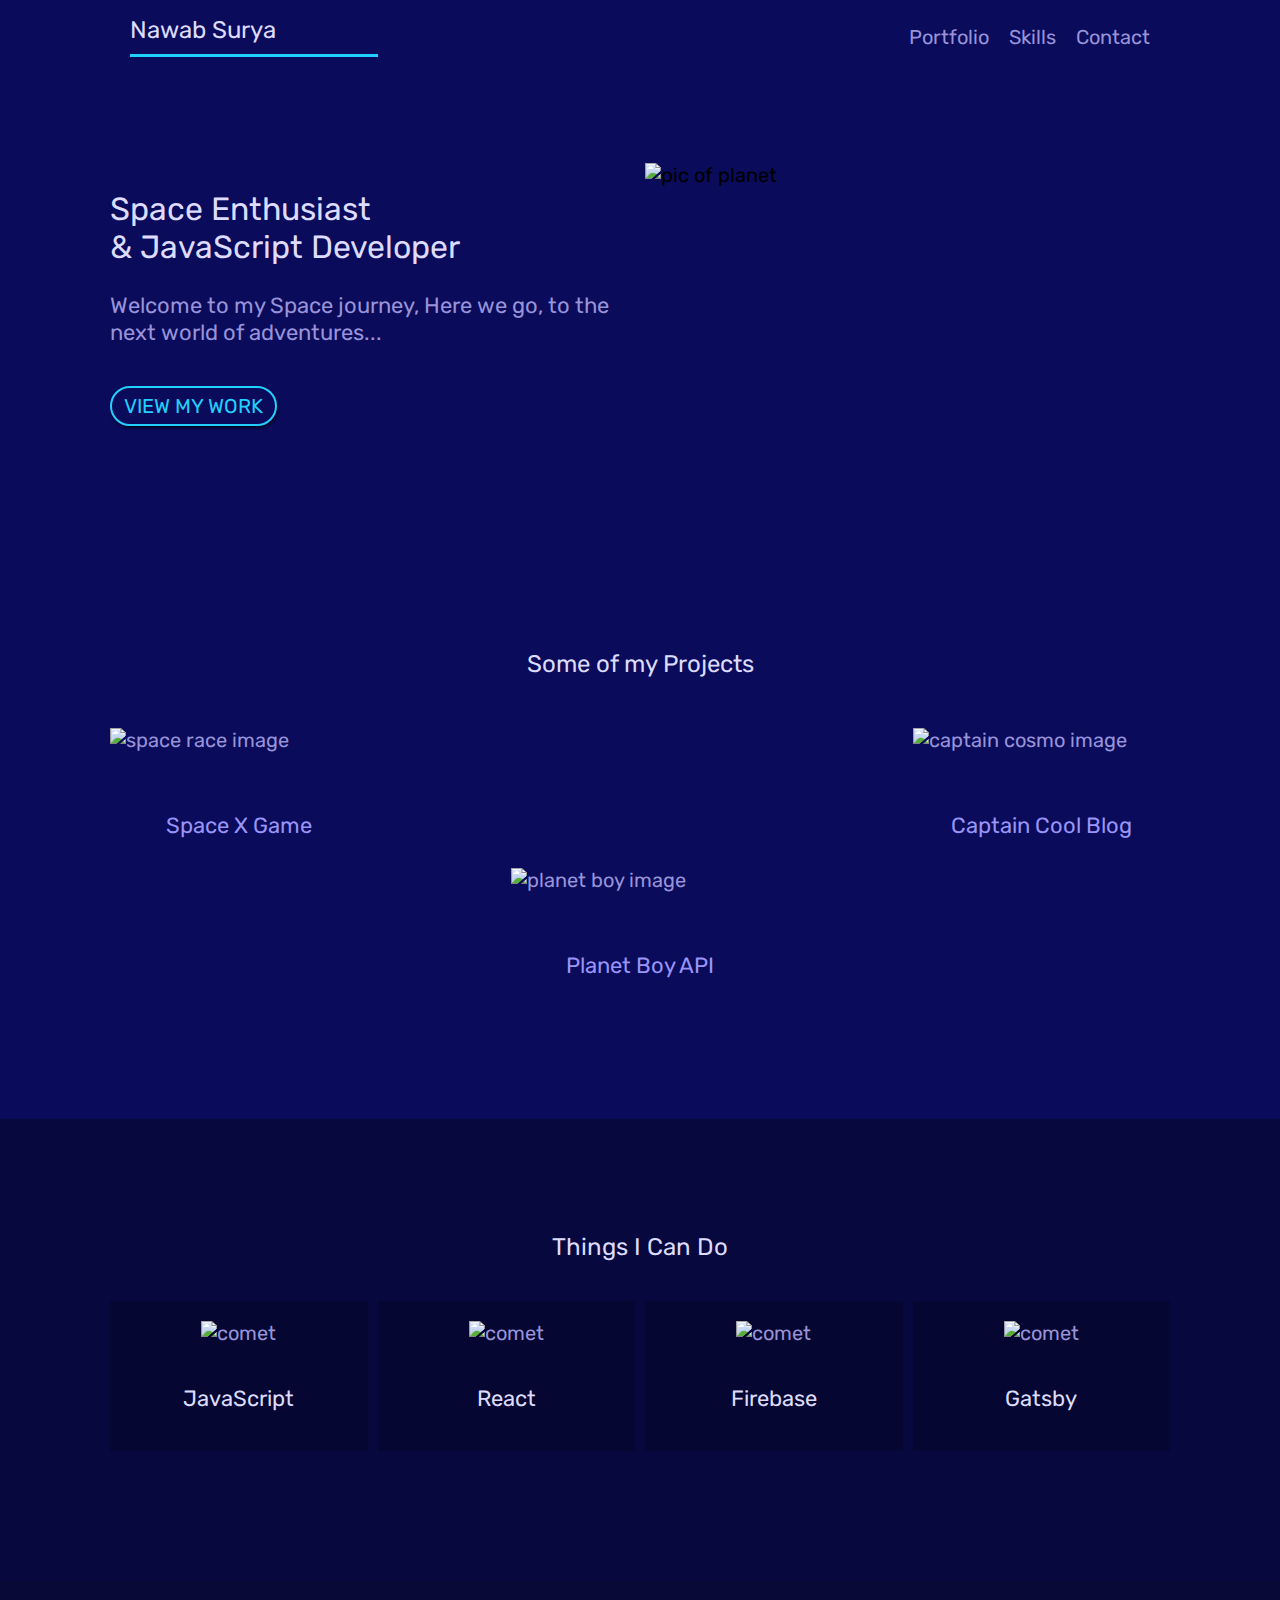
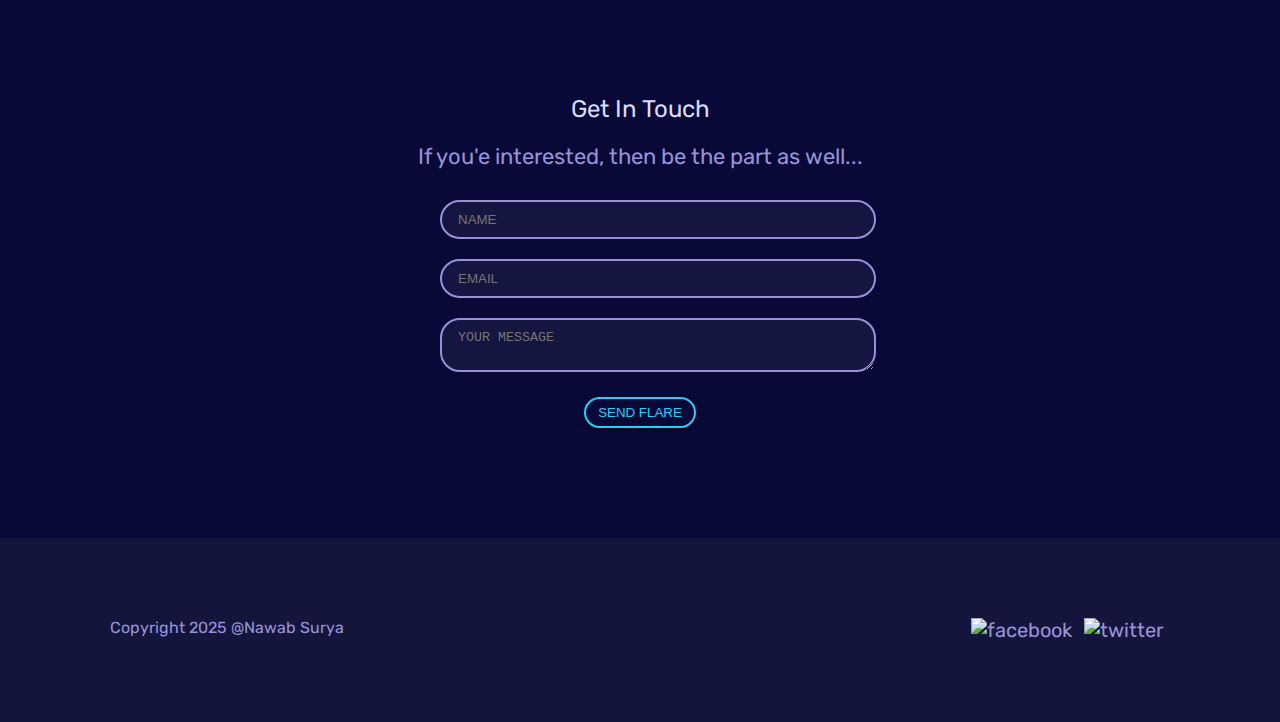
==== My Projects/Project 04/index.html @ 020aeadf "Add files via upload" ====
<!DOCTYPE html>
<html lang="en">
   <head>
      <meta charset="UTF-8" />
        <meta name="viewport" content="width=device-width, initial-scale=1.0" />
           <link rel="stylesheet" href="style.css" />
      <title>Cosmo Junkie</title>
    </head>
<body>
 <nav class="site-nav grid">
   <h1>Nawab Surya</h1>
      <ul>
        <li><a href="#portfolio">Portfolio</a></li>
           <li><a href="#skills">Skills</a></li>
        <li><a href="#contact">Contact</a></li>
      </ul>
    </nav>
    <section id="welcome" class="grid">
       <div class="welcome-text">
           <h2>Space Enthusiast<br />& JavaScript Developer</h2>
           <p class="leading">Welcome to my Space journey, Here we go, to the next world of adventures...</p>
         <a href="#portfolio" class="button">View my work</a>
      </div>
          <div class="welcome-img">
        <img src="https://i.ibb.co/kxPxsrv/trou-noir.png" alt="pic of planet">
      </div>
    </section>
    <section id="portfolio">
        <h3>Some of my Projects</h3>
           <div class="projects grid">
     <a href="#">
         <img src="https://i.ibb.co/tZBs4kv/capsule-spatiale.png" alt="space race image">
            <h4>Space X Game</h4>
     </a>
    <a href="#">
             <img src="https://i.ibb.co/sgWBR6M/saturne.png" alt="planet boy image">
           <h4>Planet Boy API</h4>
     </a>
        <a href="#">
           <img src="https://i.ibb.co/Q80kSPQ/astronaute.png" alt="captain cosmo image">
           <h4>Captain Cool Blog</h4>
        </a>
      </div>
    </section>
      <section id="skills">
         <h3>Things I Can Do</h3>
            <ul class="grid">
        <li>
          <img src="https://i.ibb.co/hXvFQTy/meteor2647400.png" alt="comet">
          <h4>JavaScript</h4>
        </li>
        <li>
          <img src="https://i.ibb.co/zJ69DMc/comet2534248.png" alt="comet">
          <h4>React</h4>
        </li>
        <li>
          <img src="https://i.ibb.co/0Y20t0c/comet2909923.png" alt="comet">
          <h4>Firebase</h4>
        </li>
        <li>
          <img src="https://i.ibb.co/c1nBk03/meteor.png" alt="comet">
          <h4>Gatsby</h4>
        </li>
      </ul>
      
    </section>
    <section id="contact">
      <h3>Get In Touch</h3>
         <p class="leading">If you'e interested, then be the part as well...</p>
           <form>
              <input type="text" placeholder='NAME'>
              <input type="email" placeholder='EMAIL'>
              <textarea placeholder='YOUR MESSAGE'></textarea>
          <button class="button">Send Flare</button>
        </form>
    </section>
    <footer>
       <div class="grid">
          <p class="copyright">Copyright 2025 @Nawab Surya</p>
          <ul class="social">
          <li><a href="#"><img src="https://raw.githubusercontent.com/iamshaunjp/responsive-css-grid-build/847f0a24fecf4aba7cd205a09b7a52b7924766cf/assets/icon_fb.svg" alt="facebook"></a></li>
          <li><a href="#"><img src="https://raw.githubusercontent.com/iamshaunjp/responsive-css-grid-build/847f0a24fecf4aba7cd205a09b7a52b7924766cf/assets/icon_tw.svg" alt="twitter"></a></li>
        </ul>
      </div>
    </footer>
  </body>
  </html>
</html>
---- My Projects/Project 04/style.css ----
@import url("https://fonts.googleapis.com/css2?family=Rubik&display=swap");

:root {
  --primary: #22d0ff;
  --secondary: #0a0b5b;
}

body,
p,
a,
ul,
li {
  margin: 0;
  padding: 0;
  text-decoration: none;
}
li {
  list-style-type: none;
}

body {
  background-color: var(--secondary);
  font-family: "Rubik", sans-serif;
  overflow-x: hidden;
}
.button {
  background: none;
  border: 2px solid var(--primary);
  color: var(--primary);
  padding: 6px 12px;
  border-radius: 20px;
  text-transform: uppercase;
  box-shadow: 1px 2px 3px rgba(0, 0, 0, 0.6);
  display: inline-block;
}
.button:hover {
  color: #222;
  background-color: var(--primary);
}
.button:active {
  outline: none;
}
input,
textarea {
  background-color: rgba(255, 255, 255, 0.05);
  color: #f2f2f2;
  padding: 10px 16px;
  border-radius: 20px;
  border: 2px solid #9893d8;
}


h1,
h2,
h3,
h4 {
  color: #dddbff;
  font-weight: normal;
}
p,
a,
li {
  color: #9893d8;
}
h1,
h3 {
  font-size: 1.2em;
}
h2 {
  font-size: 1.6em;
}
h4 {
  font-size: 1.1em;
}
.leading {
  font-size: 1.1em;
}

.grid {
  display: grid;
  grid-template-columns: repeat(8, 1fr);
  gap: 10px;
}

.site-nav {
  margin: 0 20px;
}
.site-nav ul {
  display: none;
}
.site-nav h1 {
  grid-column: 1/4;
  grid-row: 1;
  padding-bottom: 10px;
  border-bottom: 3px solid var(--primary);
}

#welcome {
  padding: 0 20px 20px 20px;
}
.welcome-text {
  grid-column: 1/6;
}
.welcome-img {
  grid-column: 6/9;
}
.welcome-img img {
  width: 200%;
}
.welcome-text a {
  margin: 20px 0;
}

#portfolio {
  background: url(https://github.com/iamshaunjp/responsive-css-grid-build/blob/lesson-2/assets/square_bg.png?raw=true)
    bottom/cover no-repeat;
  padding: 30px 20px;
}
#portfolio h3 {
  text-align: center;
  margin-bottom: 0;
}
.projects a {
  grid-column: 1/9;
  margin: 20px 0;
  display: flex;
}
.projects a * {
  margin: 0 20px;
  max-width: 40%;
  align-self: center;
}
.projects h4 {
  color: #9994f7;
}

#skills {
  padding: 30px 20px;
  background-color: #07083e;
}
#skills h3 {
  text-align: center;
}
#skills ul {
  margin: 40px 0;
}
#skills li {
  padding: 10px;
  background-color: rgba(0, 0, 0, 0.2);
  grid-column: span 4;
  text-align: center;
}
#skills img {
  height: 80px;
  margin: 10px auto;
}

#contact {
  padding: 30px 20px;
  background: #080936;
}
#contact h3,
#contact p {
  text-align: center;
  margin-bottom: 0;
}
#contact form {
  width: 80%;
  max-width: 400px;
  margin: 20px auto;
  text-align: center;
}
#contact input,
#contact textarea {
  width: 100%;
  margin: 10px 0;
}
#contact .button {
  margin-top: 10px;
}

footer {
  padding: 30px 20px;
  background-color: #14153d;
  background-image: url(https://i.ibb.co/Fsc8R8H/satellite.png);
  background-size: 15%;
  background-repeat: no-repeat;
  background-position: bottom center;
}
footer .copyright {
  grid-column: 1/3;
  font-size: 0.8em;
}
footer .social {
  grid-column: 7/9;
  display: flex;
  justify-content: flex-end;
}
footer li {
  margin: 0 6px;
}
footer img {
  width: 20px;
}

@media screen and (min-width: 620px) {
  .welcome-text {
    grid-column: 1/5;
  }
  .welcome-img {
    grid-column: 5/9;
  }
  .welcome-img img {
    width: 100%;
  }

  .projects {
    margin-top: 40px;
  }
  .projects a {
    grid-column: span 4;
    display: block;
    margin: 20px 0;
  }
  .projects a:last-child {
    grid-column: 3/7;
  }
  .projects a * {
    max-width: 60%;
    margin: 10px 20%;
  }
  .projects h4 {
    text-align: center;
  }

  #skills {
    padding: 30px 100px;
  }

  footer {
    padding: 40px 10px;
    background-size: 11%;
  }
}

@media screen and (min-width: 960px) {
  body {
    font-size: 1.125rem;
  }
  .grid {
    width: 100%;
    max-width: 1060px;
    margin: 0 auto;
    box-sizing: border-box;
  }

  .site-nav {
    padding: 0 20px;
  }
  .site-nav h1 {
    grid-column: 1/3;
  }
  .site-nav ul {
    display: flex;
    grid-column: 6/9;
    justify-content: flex-end;
    align-self: center;
  }
  .site-nav li {
    margin-left: 20px;
  }

  .welcome-text {
    align-self: center;
  }
  #welcome {
    padding-bottom: 40px;
  }
  .leading {
    margin: 20px 0;
  }

  .projects a:nth-child(1) {
    grid-column: 2/4;
  }
  .projects a:nth-child(2) {
    grid-column: 4/6;
    padding-top: 140px;
  }
  .projects a:nth-child(3) {
    grid-column: 6/8;
  }
  .projects a * {
    margin: 10px 10%;
    max-width: 80%;
  }

  #skills {
    padding: 30px 20px;
  }
  #skills ul {
    margin: 40px auto;
  }
  #skills li {
    grid-column: span 2;
  }

  footer {
    padding: 60px 20px;
  }
}

@media screen and (min-width: 1200px) {
  body {
    font-size: 1.25rem;
  }
  #welcome,
  #portfolio,
  #skills,
  #contact {
    padding: 90px 0;
  }

  .projects a:nth-child(1) {
    grid-column: 1/3;
  }
  .projects a:nth-child(3) {
    grid-column: 7/9;
  }
  .projects a * {
    margin: 30px 0;
    max-width: 100%;
  }

  footer {
    padding: 80px 0;
  }
  footer img {
    width: 30px;
  }
}
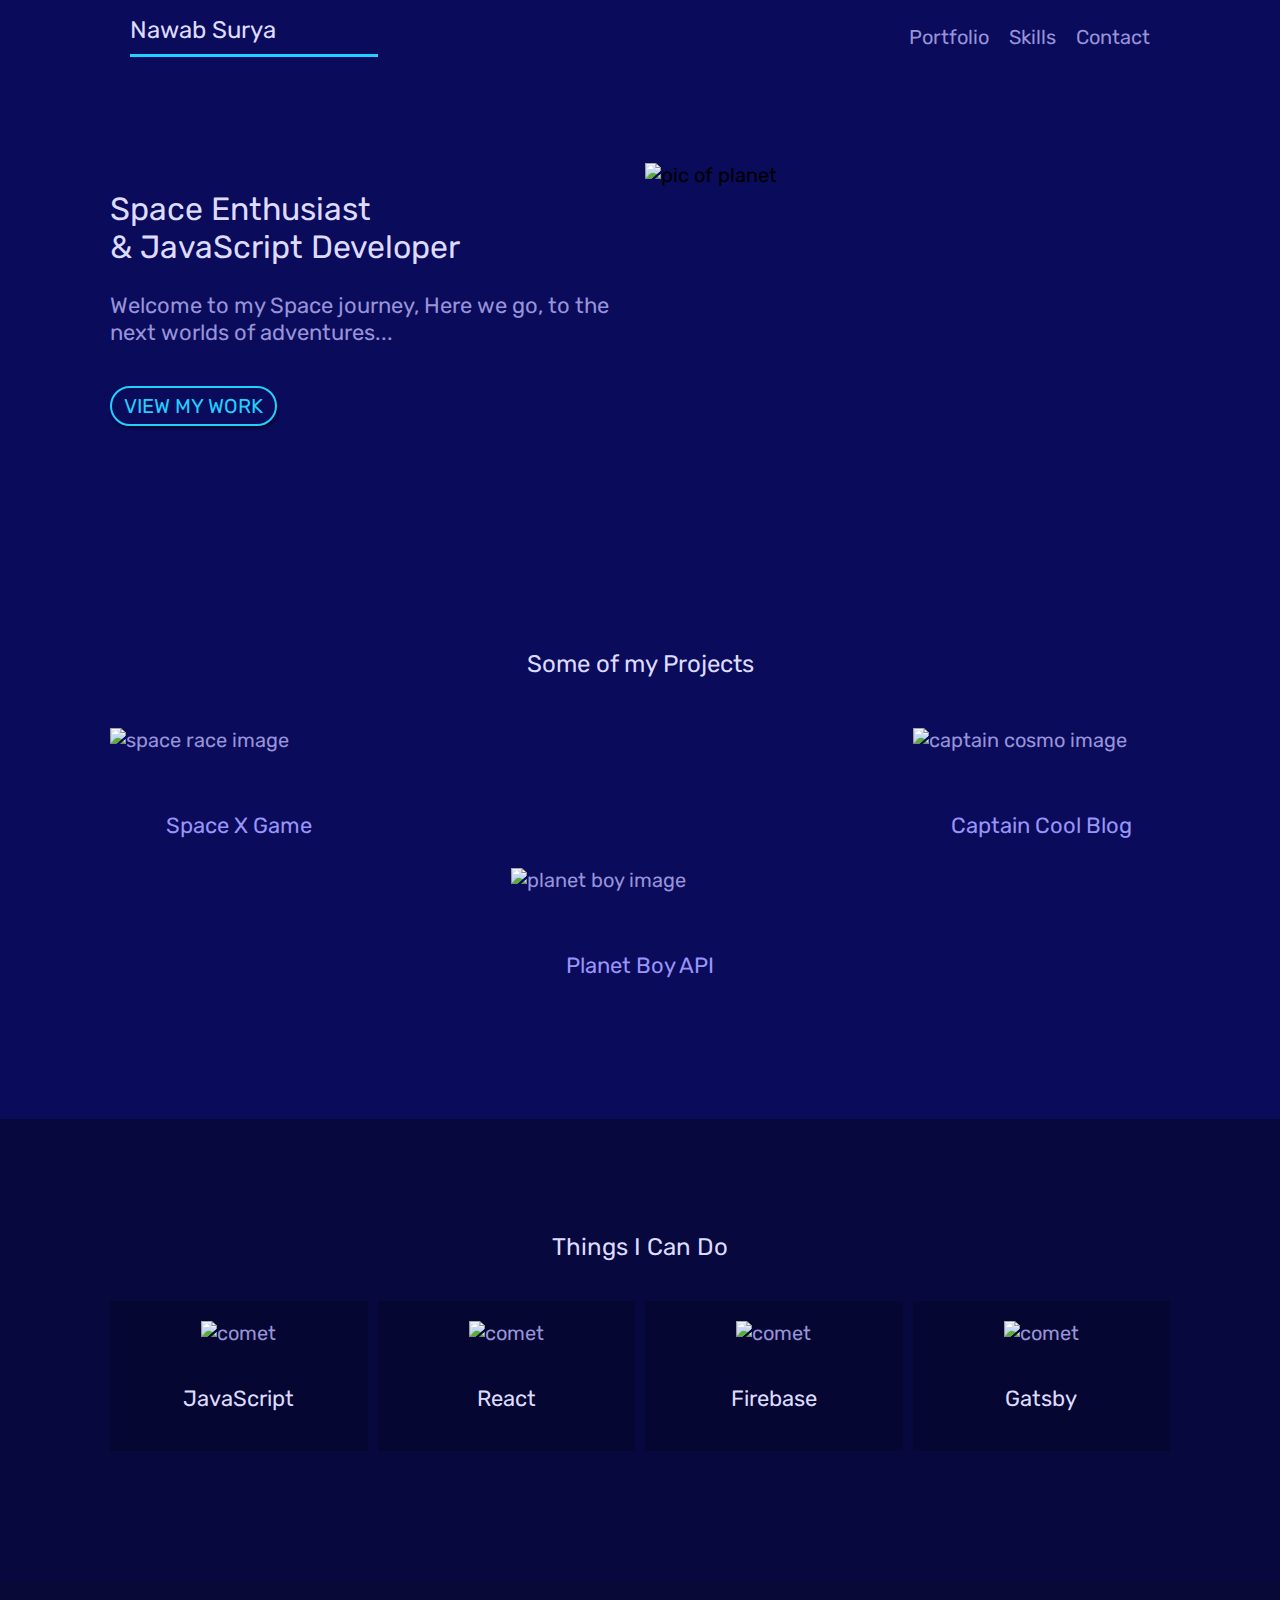
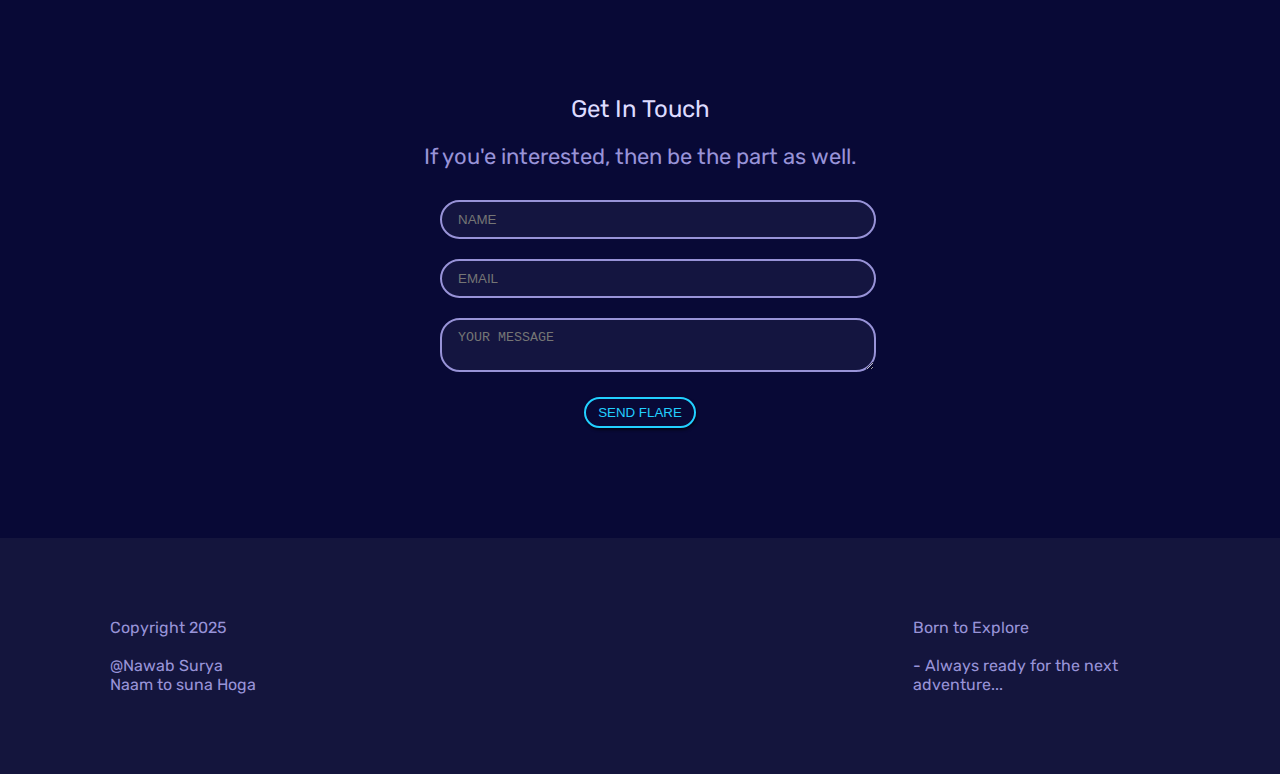
==== commit ad4b154e: "Space : The Ultimate Heaven" ====
--- a/My Projects/Project 04/index.html
+++ b/My Projects/Project 04/index.html
@@ -4,7 +4,7 @@
       <meta charset="UTF-8" />
         <meta name="viewport" content="width=device-width, initial-scale=1.0" />
            <link rel="stylesheet" href="style.css" />
-      <title>Cosmo Junkie</title>
+      <title>Space : The Ultimate Heaven</title>
     </head>
 <body>
  <nav class="site-nav grid">
@@ -18,7 +18,7 @@
     <section id="welcome" class="grid">
        <div class="welcome-text">
            <h2>Space Enthusiast<br />& JavaScript Developer</h2>
-           <p class="leading">Welcome to my Space journey, Here we go, to the next world of adventures...</p>
+           <p class="leading">Welcome to my Space journey, Here we go, to the next worlds of adventures...</p>
          <a href="#portfolio" class="button">View my work</a>
       </div>
           <div class="welcome-img">
@@ -61,12 +61,11 @@
           <img src="https://i.ibb.co/c1nBk03/meteor.png" alt="comet">
           <h4>Gatsby</h4>
         </li>
-      </ul>
-      
+      </ul>  
     </section>
     <section id="contact">
       <h3>Get In Touch</h3>
-         <p class="leading">If you'e interested, then be the part as well...</p>
+         <p class="leading">If you'e interested, then be the part as well.</p>
            <form>
               <input type="text" placeholder='NAME'>
               <input type="email" placeholder='EMAIL'>
@@ -76,13 +75,12 @@
     </section>
     <footer>
        <div class="grid">
-          <p class="copyright">Copyright 2025 @Nawab Surya</p>
-          <ul class="social">
-          <li><a href="#"><img src="https://raw.githubusercontent.com/iamshaunjp/responsive-css-grid-build/847f0a24fecf4aba7cd205a09b7a52b7924766cf/assets/icon_fb.svg" alt="facebook"></a></li>
-          <li><a href="#"><img src="https://raw.githubusercontent.com/iamshaunjp/responsive-css-grid-build/847f0a24fecf4aba7cd205a09b7a52b7924766cf/assets/icon_tw.svg" alt="twitter"></a></li>
+          <p class="copyright">Copyright 2025<br><br> @Nawab Surya<br>Naam to suna Hoga</p>
+          <ul class="social"><br>
+          <br>
+        <p class="copyright">Born to Explore <br><br>- <span>Always ready for the next adventure...</p>
         </ul>
       </div>
     </footer>
   </body>
-  </html>
-</html>+</html>
--- a/My Projects/Project 04/style.css
+++ b/My Projects/Project 04/style.css
@@ -49,7 +49,6 @@
   border: 2px solid #9893d8;
 }
 
-
 h1,
 h2,
 h3,
@@ -338,4 +337,4 @@
   footer img {
     width: 30px;
   }
-}+}
